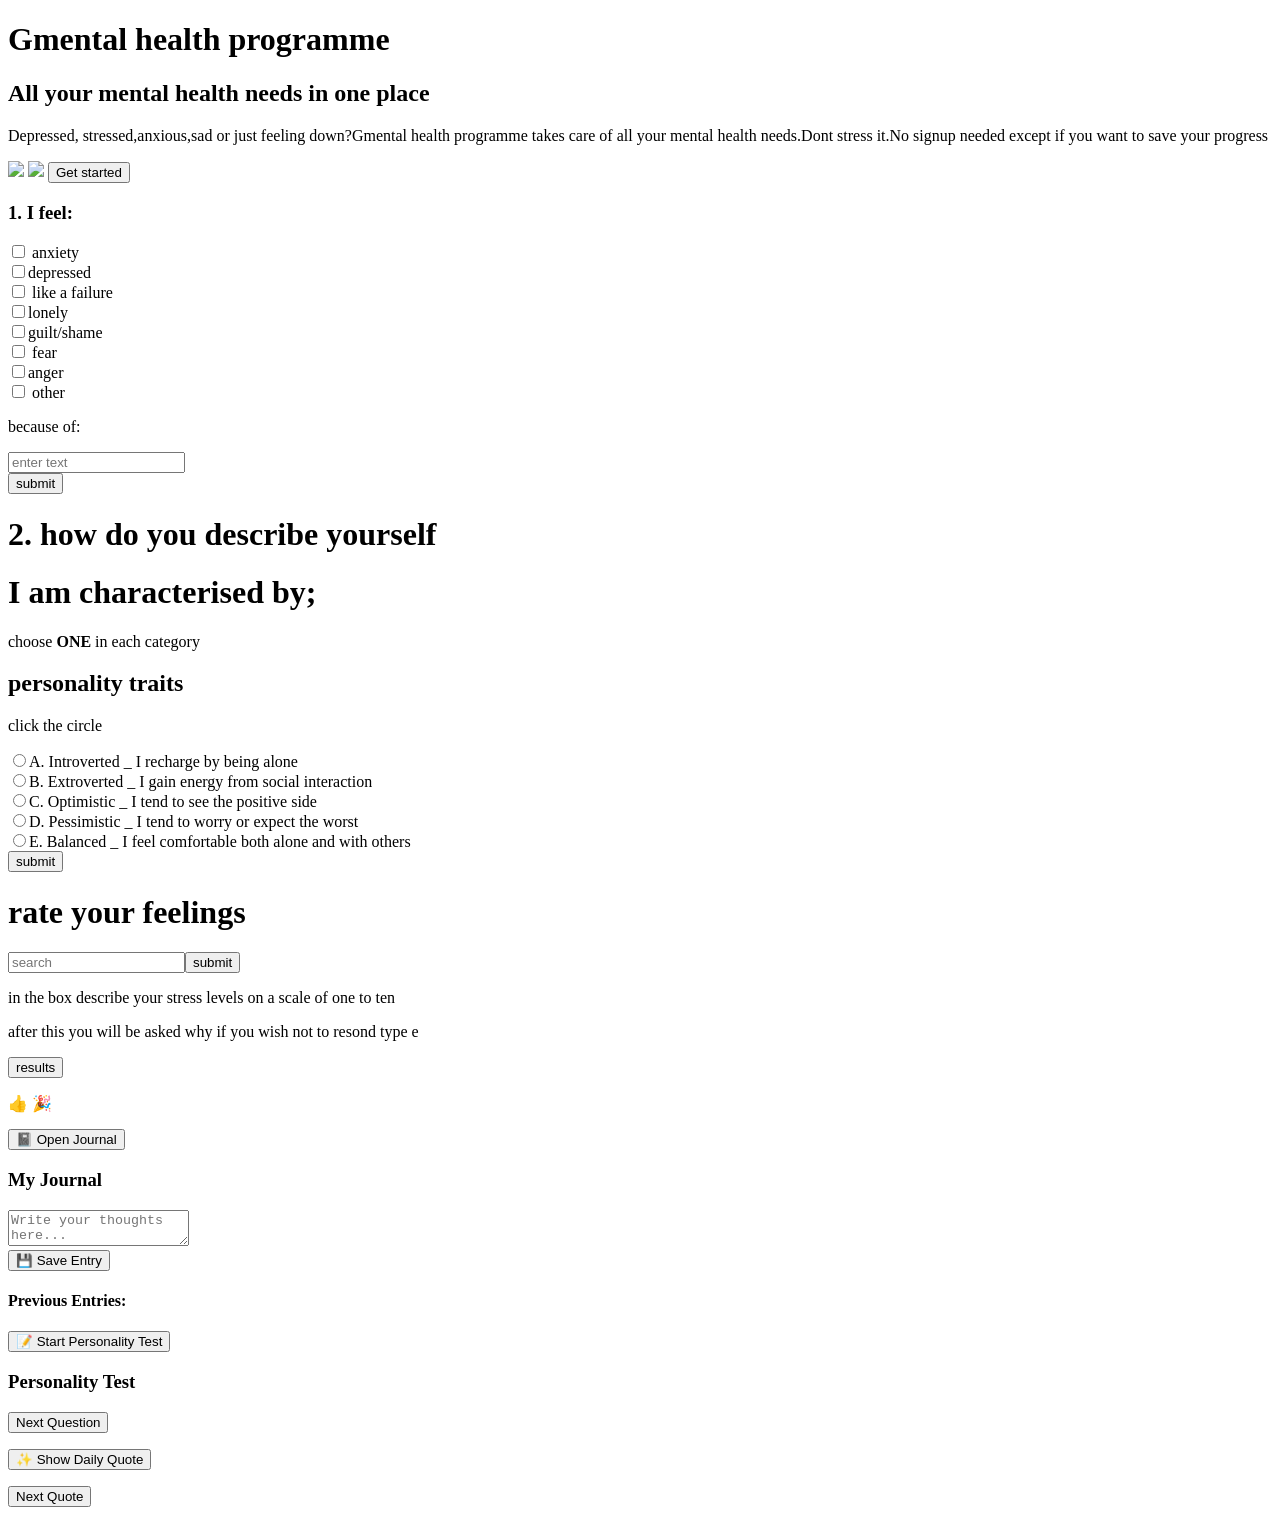
==== index.html @ 8643c3ca "Update and rename index.html.html to index.html" ====
<!DOCTYPE html>
<html lang="en">
<head>
    <meta charset="UTF-8">
    <meta name="viewport" content="width=device-width, initial-scale=1.0">
    <title>Gmental health programme</title>
    <link rel="stylesheet" href="pro.css">
</head>
<body>
    <h1>Gmental health programme</h1>
    <h2>All your mental health needs in one place</h2>
    <p>Depressed, stressed,anxious,sad or just feeling down?Gmental health programme takes care of all 
        your mental health needs.Dont stress it.No signup needed except if you want to save your progress
    </p>
    <img class="pic1" src="Capture.PNG">
    <img class="pic2" src="Capture2.PNG">
    <button id="getstarted">Get started</button>
 <div id="test1" class="hidden"><h3 class="ifeel">1. I feel:</h3>
<input id="f1" class="agree" type="checkbox" value="anxiety"> <label for='f1' >anxiety</label><br>
<input id="f2"  class="agree" type="checkbox" value="depressed"></body><label for="f2" >depressed</label></br>
<input id="f3"  class="agree" type="checkbox" value="failing"> <label for="f3" >like a failure</label><br>
<input id="f5"  class="agree" type="checkbox" value="lonely"><label for="f5" >lonely</label><br>
<input id="f6"  class="agree" type="checkbox" value="guilt"><label for="f6" >guilt/shame</label><br>
<input id="f7"  class="agree" type="checkbox" value="fear"> <label for="f7">fear</label><br>
<input id="f8"  class="agree" type="checkbox" value="anger"><label for="f8">anger</label><br>
 <input id="f9"  class="agree" type="checkbox" value="other"> <label  for="f9">other</label><br>
<p>because of:</p><input type="text" placeholder="enter text"><br>
<button id="submitbtn1">submit</button>
<p id="msg"></p>
<h1>2. how do you describe yourself</h1>
<h1>I am characterised by;</h1>
<p>choose <strong>ONE</strong> in each category</p>
<h2>personality traits</h2>
<p id="click">click the circle</p>
     <input class="agree" type="radio" name="card"><label>A. Introverted _ I recharge by being alone</label><br>
 <input class="agree" type="radio" name="card"><label>B. Extroverted _ I gain energy from social interaction</label><br>
<input class="agree" type="radio"name="card"><label>C. Optimistic _ I tend to see the positive side</label><br>
<input class="agree"  type="radio"name="card"><label>D. Pessimistic _ I tend to worry or expect the worst</label><br>
<input class="agree" type="radio"name="card"><label>E. Balanced _ I feel comfortable both alone and with others</label><br>
<button id="submitbtn2">submit</button><p id="msg2"></p>
<h1>rate your feelings</h1>
<input id="searchbox" type="text" placeholder="search"><button id="search">submit</button><p id="par"></p>
<p>in the box  describe your stress levels on a scale of one to ten</p>
<p>after this you will be asked why if you wish not to resond type e</p>
<div><button id="results">results</button><p>&#128077; &#127881</p></div></div>
<div id="resultsOutput"></div>
<button id="openJournalBtn">📓 Open Journal</button>

<div id="journalContainer" class="hidden">
  <h3>My Journal</h3>
  
  <textarea id="journalInput" placeholder="Write your thoughts here..."></textarea>
  <br>
  <button id="saveEntryBtn">💾 Save Entry</button>
  
  <h4>Previous Entries:</h4>
  <ul id="journalList"></ul>
</div>
<button id="startQuizBtn">📝 Start Personality Test</button>

<div id="quizContainer" class="hidden">
  <h3>Personality Test</h3>
  <p id="questionText"></p>
  <div id="optionsContainer"></div>
  <button id="nextBtn">Next Question</button>
  <p id="quizResult"></p>
</div>
<button id="showQuoteBtn">✨ Show Daily Quote</button>

<div id="quoteContainer" class="hidden">
  <p id="quoteText"></p>
  <button id="nextQuoteBtn">Next Quote</button>
</div>
<script src="pro.js"></script>
</body> 
</html>
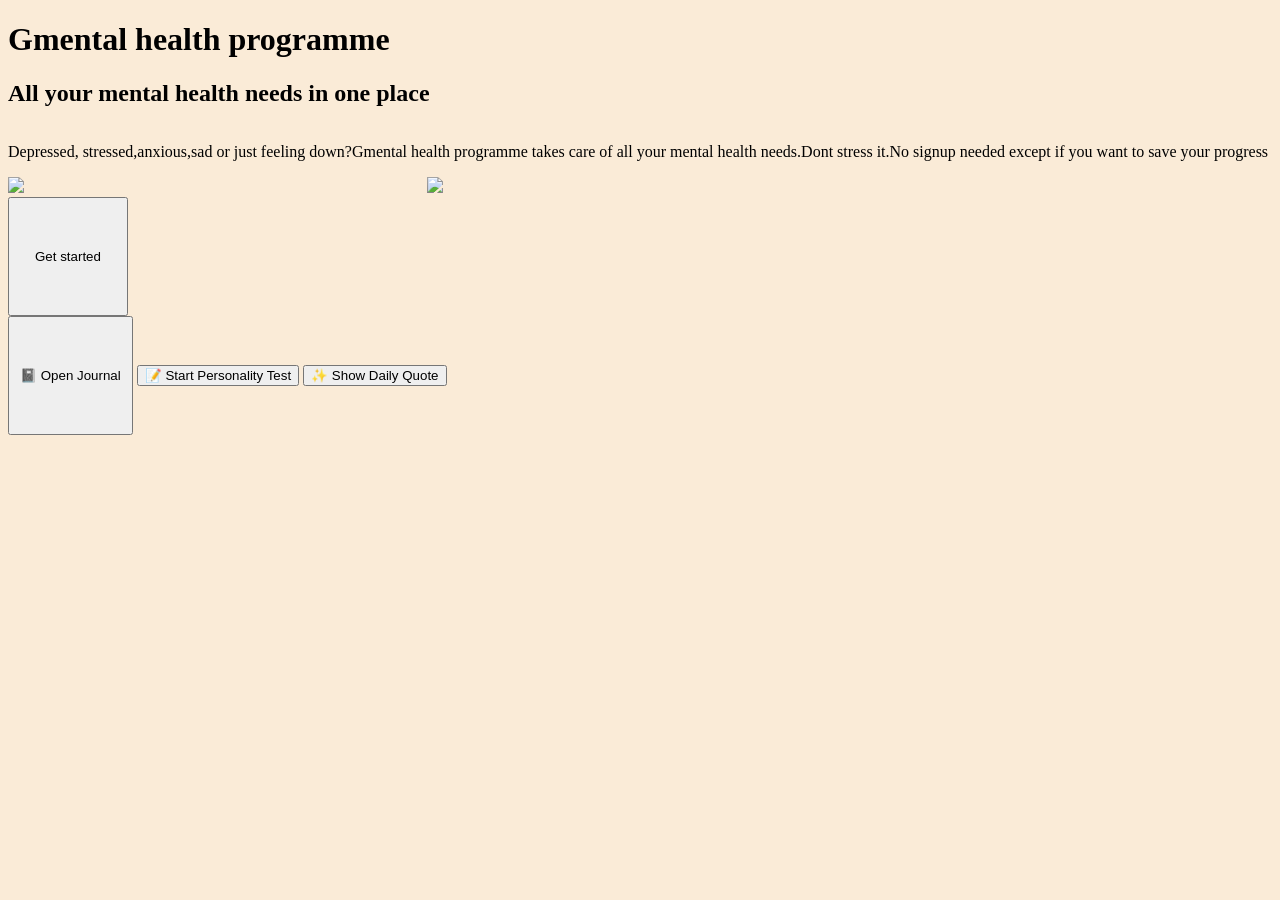
==== commit 41ad64f6: "Fix HTML encoding and update stylesheet link" ====
--- a/index.html
+++ b/index.html
@@ -4,7 +4,7 @@
     <meta charset="UTF-8">
     <meta name="viewport" content="width=device-width, initial-scale=1.0">
     <title>Gmental health programme</title>
-    <link rel="stylesheet" href="pro.css">
+    <link rel="stylesheet" href="style.css">
 </head>
 <body>
     <h1>Gmental health programme</h1>
--- a/style.css
+++ b/style.css
@@ -0,0 +1,132 @@
+.pic1{
+    width:400px;
+    display: inline-block;
+}
+.pic2{
+    width: 400px;
+    margin-left: 15px;
+}
+p{
+    display: inline-block;
+}
+.ifeel{
+    display: block;
+}
+body{
+background-color: antiquewhite;
+}
+#searchbox{
+    width: 500px;
+    height: 30px;
+    display: block;
+}
+#submitbtn1{
+    padding:5px 10px;
+    cursor: pointer;
+    background-color: white;
+    border: solid;
+    border-radius: 4px;
+}
+#submitbtn2{
+    padding:5px 10px;
+    cursor: pointer;
+    background-color: white;
+    display: block;
+    border: solid;
+    border-radius:4px;
+}
+#search{
+    display: block;
+}
+div{
+    display: block;
+}
+#click{
+    display: block;
+}
+.hidden{
+    display: none;
+}
+#getstarted{
+  padding: 50px 25px;
+    display: block; 
+}
+.hidden {
+  display: none;
+}
+
+#journalContainer {
+  margin-top: 20px;
+  padding: 15px;
+  border: 2px solid #ccc;
+  border-radius: 10px;
+  width: 400px;
+}
+
+#journalInput {
+  width: 100%;
+  height: 100px;
+  padding: 8px;
+  font-size: 16px;
+  margin-bottom: 10px;
+}
+
+#journalList {
+  list-style-type: disc;
+  padding-left: 20px;
+}
+
+#journalList li {
+  background-color: #f7f7f7;
+  padding: 5px;
+  margin-bottom: 5px;
+  border-radius: 5px;
+}
+#openJournalBtn{
+     padding: 50px 10px;
+}
+.hidden {
+  display: none;
+}
+
+#quizContainer {
+  margin-top: 20px;
+  padding: 15px;
+  border: 2px solid #ccc;
+  border-radius: 10px;
+  width: 450px;
+}
+
+#optionsContainer button {
+  display: block;
+  margin: 5px 0;
+  padding: 8px 12px;
+  font-size: 16px;
+  cursor: pointer;
+}
+
+#optionsContainer button:hover {
+  background-color: #f0f0f0;
+}
+.hidden {
+  display: none;
+}
+
+#quoteContainer {
+  margin-top: 20px;
+  padding: 15px;
+  border: 2px solid #ccc;
+  border-radius: 10px;
+  width: 400px;
+  font-size: 18px;
+  text-align: center;
+  background-color: #fef9f9;
+}
+
+#quoteContainer button {
+  margin-top: 10px;
+  padding: 8px 12px;
+  font-size: 16px;
+  cursor: pointer;
+}
+
